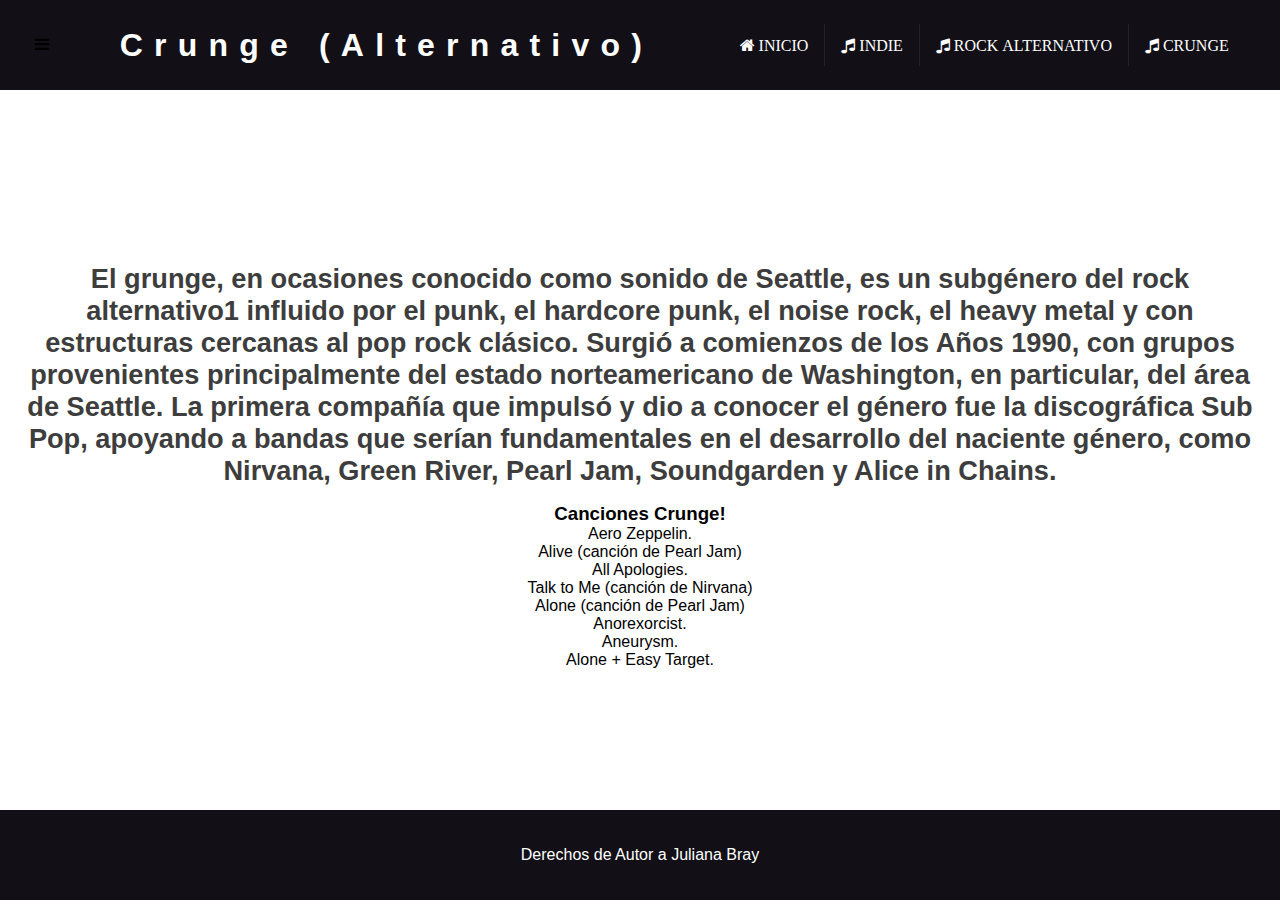
==== crunge.html @ 848aa740 "Add files via upload" ====
<!DOCTYPE html>
<html lang="en">
<head>
    <meta charset="UTF-8">
    <meta http-equiv="X-UA-Compatible" content="IE=edge">
    <meta name="viewport" content="width=device-width, initial-scale=1.0">
    <title>Musica Alternativa</title>
    <link rel="stylesheet"  href="estilos.css">
    <link rel="stylesheet" href="https://cdnjs.cloudflare.com/ajax/libs/font-awesome/4.7.0/css/font-awesome.min.css">
</head>
<body>
    <header>
        <nav>
            <input type="checkbox" id="ckbox">
            <label for="ckbox" class="dreawer">
                <i class="fa fa-bars" aria-hidden="true"></i>
            </label>
            <h1>Crunge (Alternativo)</h1>

            <ul class="menu-box">
                <li><a href="index.html" class="fa fa-home"> Inicio</a></li>
                <li><a href="Indie.html" class="fa fa-music"> Indie</a></li>
                <li><a href="rockalter.html" class="fa fa-music"> Rock Alternativo</a></li>
                <li><a href="crunge.html" class="fa fa-music"> Crunge</a></li>

            </ul>
        </nav>
    </header>
    <main>
        <div class="content">
            <h1>El grunge, en ocasiones conocido como sonido de Seattle,​ es un subgénero del rock alternativo1​ influido por el punk, el hardcore punk, el noise rock, el heavy metal y con estructuras cercanas al pop rock clásico.​ Surgió a comienzos de los Años 1990, con grupos provenientes principalmente del estado norteamericano de Washington, en particular, del área de Seattle. La primera compañía que impulsó y dio a conocer el género fue la discográfica Sub Pop, apoyando a bandas que serían fundamentales en el desarrollo del naciente género, como Nirvana, Green River, Pearl Jam, Soundgarden y Alice in Chains.</h1>
            <h3 align= "center"> Canciones Crunge! </h3>
            <ul style= "list-style-type:square;" align="center">
                <li>Aero Zeppelin.</li>
                <li>Alive (canción de Pearl Jam)</li>
                <li>All Apologies.</li>
                <li>Talk to Me (canción de Nirvana)</li>
                <li>Alone (canción de Pearl Jam)</li>
                <li>Anorexorcist.</li>
                <li>Aneurysm.</li>
                <li>Alone + Easy Target.</li>
            </ul>
        </div>


        <div id="container">
    
         
    
        </div>
        
    
        </main>
    
        <footer>
            <p>Derechos de Autor a Juliana Bray</p>
        </footer>
    
    
</body>
</html>
---- estilos.css ----
/* VAriables para el tema del sitio */

:root {
    --primary: #120f16;
    --secundary: #2e4469;
    --background: #35495e;
    --black-text: rgb(61, 61, 61);
    --white-text: #ffffff;
    --button-hover: #866b8b;
}

* {
    margin: 0;
    padding: 0;
    text-decoration: none;
    list-style: none;
    box-sizing: border-box;
}

body {
    font-family: Arial, Helvetica, sans-serif;
}

nav {
    background-color: var(--primary);
    height: 10vh;
    width: 100%;
    display: flex;
    justify-content: space-around;
    align-items: center;
}

header h1 {
    color: var(--white-text);
    font-size: 2rem;
    letter-spacing: .7rem;
}

nav ul {
    display: flex;
}

nav ul li {
    border-right: solid .1rem rgba(61, 61, 61, 0.41);
}

nav ul li:last-child {
    border-right: none;
}

nav ul li a {
    color: var(--white-text);
    font-size: 1.2rem;
    padding: .8rem 1rem;
    text-transform: uppercase;
}

nav ul li a:hover {
    background-color: var(--button-hover);
    transition: all .3s;
}

.drawer {
    color: var(--white-text);
    float: left;
    cursor: pointer;
    display: none;
    margin-left: 1rem;
    border: solid .1rem var(--white-text);
    padding: .2rem;
    border-radius: .1rem;
}

#ckbox {
    display: none;
}


/* Estilos de la seccion principal */

main {
    padding-top: 1rem;
    display: flex;
    justify-content: center;
    align-items: center;
    height: 80vh;
}

main h1 {
    font-size: 1.7rem;
    color: var(--black-text);
    text-align: center;
    margin: 1rem;
}

main p {
    color: var(--black-text);
    text-align: center;
    margin: 1rem 0;
}

main form {
    display: flex;
    justify-content: center;
}

main form button {
    margin: 0 .5rem;
    width: 8rem;
    height: 2.5rem;
    font-size: 1.1rem;
}

.primary-btn {
    background-color: var(--primary);
    color: var(--white-text);
    border-style: none;
}

.outline-btn {
    background-color: var(--white-text);
    color: var(--primary);
    border: solid .1rem var(--primary);
}

.primary-btn:hover {
    background-color: var(--white-text);
    color: var(--primary);
    border: solid .1rem var(--primary);
    transition: all .3s;
}

.outline-btn:hover {
    background-color: var(--primary);
    color: var(--white-text);
    border-style: none;
    transition: all .3s;
}

main img {
    height: 70vh;
}

footer {
    background-color: var(--primary);
    color: var(--white-text);
    display: flex;
    justify-content: center;
    align-items: center;
    height: 10vh;
}

@media(max-width:1020px) {
    nav {
        justify-content: flex-start;
    }
    .drawer {
        display: block;
    }
    nav h1 {
        margin-left: 1rem;
    }
    ul {
        position: fixed;
        width: 50%;
        height: 100vh;
        background-color: var(--background);
        top: 10vh;
        left: -100%;
        text-align: left;
        transition: all .5s;
        display: flex;
        flex-direction: column;
        align-content: stretch;
    }
    nav ul li {
        padding: 1rem 0;
        display: flex;
        flex-direction: column;
        padding-left: 2rem;
        border-bottom: solid .1rem rgba(201, 196, 196, 0.4);
    }
    #ckbox:checked~.menu-box {
        left: 0;
    }
    .image {
        display: none;
        opacity:0.4;
filter:alpha(opacity=40); /* For IE8 and earlier */
    }

    .video2{
        height: 70vh;
        padding-right: 0cm;
    }
    
}
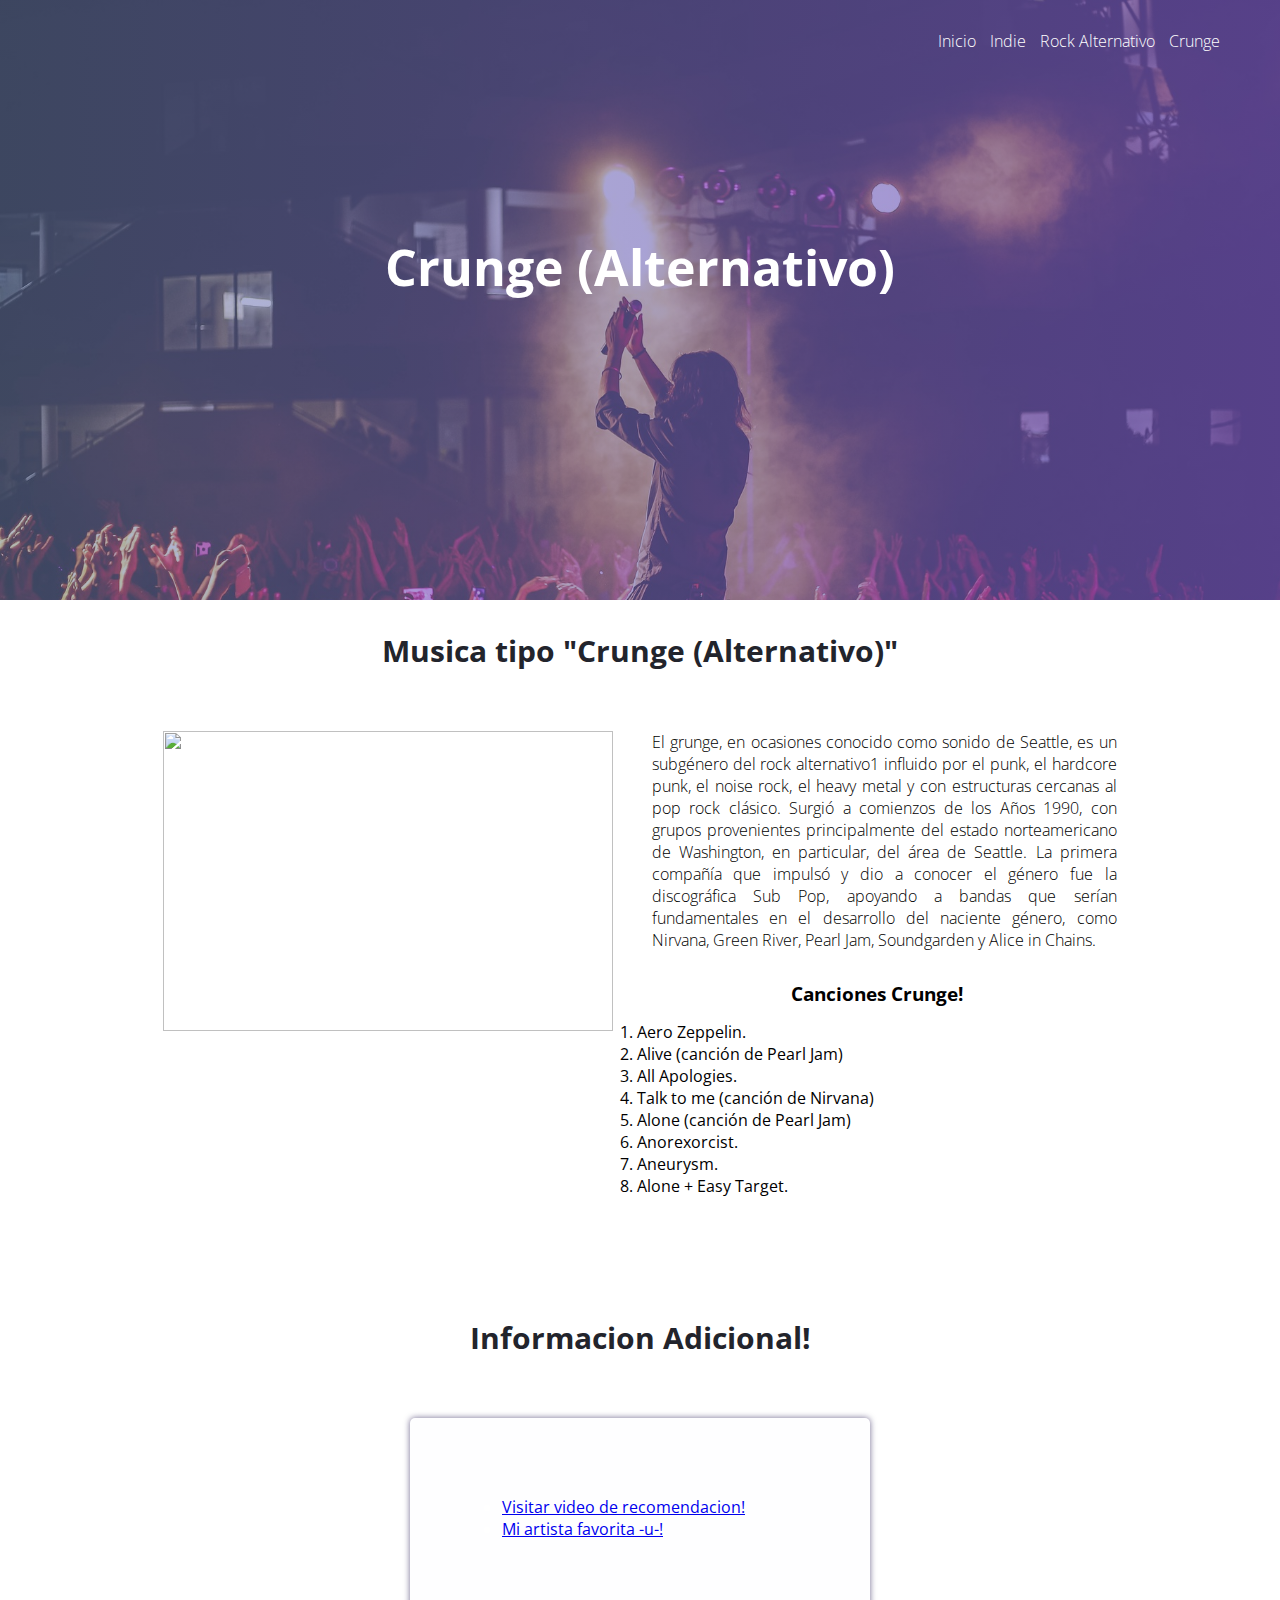
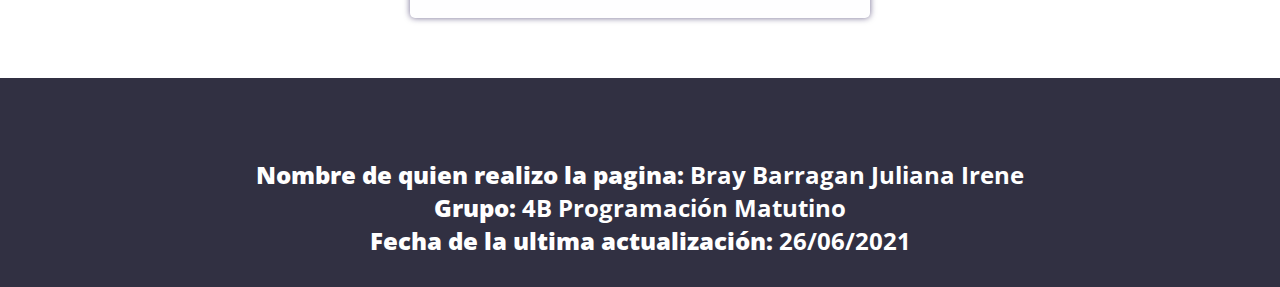
==== commit 48452dc1: "Add files via upload" ====
--- a/crunge.html
+++ b/crunge.html
@@ -5,57 +5,65 @@
     <meta http-equiv="X-UA-Compatible" content="IE=edge">
     <meta name="viewport" content="width=device-width, initial-scale=1.0">
     <title>Musica Alternativa</title>
-    <link rel="stylesheet"  href="estilos.css">
-    <link rel="stylesheet" href="https://cdnjs.cloudflare.com/ajax/libs/font-awesome/4.7.0/css/font-awesome.min.css">
+    <link rel="stylesheet" href="css/estilos.css">
+    <link href="https://fonts.googleapis.com/css?family=Open+Sans:300,400,700,800&display=swap" rel="stylesheet">
 </head>
 <body>
     <header>
         <nav>
-            <input type="checkbox" id="ckbox">
-            <label for="ckbox" class="dreawer">
-                <i class="fa fa-bars" aria-hidden="true"></i>
-            </label>
-            <h1>Crunge (Alternativo)</h1>
+                <a href="index.html" class="fa fa-home"> Inicio</a>
+                <a href="Indie.html" class="fa fa-music"> Indie</a>
+                <a href="rockalter.html" class="fa fa-music"> Rock Alternativo</a>
+                <a href="crunge.html" class="fa fa-music"> Crunge</a>
 
-            <ul class="menu-box">
-                <li><a href="index.html" class="fa fa-home"> Inicio</a></li>
-                <li><a href="Indie.html" class="fa fa-music"> Indie</a></li>
-                <li><a href="rockalter.html" class="fa fa-music"> Rock Alternativo</a></li>
-                <li><a href="crunge.html" class="fa fa-music"> Crunge</a></li>
 
             </ul>
         </nav>
+        <section class="textos-header">
+            <h1>Crunge (Alternativo)</h1>
+        </section>
+        
     </header>
     <main>
-        <div class="content">
-            <h1>El grunge, en ocasiones conocido como sonido de Seattle,​ es un subgénero del rock alternativo1​ influido por el punk, el hardcore punk, el noise rock, el heavy metal y con estructuras cercanas al pop rock clásico.​ Surgió a comienzos de los Años 1990, con grupos provenientes principalmente del estado norteamericano de Washington, en particular, del área de Seattle. La primera compañía que impulsó y dio a conocer el género fue la discográfica Sub Pop, apoyando a bandas que serían fundamentales en el desarrollo del naciente género, como Nirvana, Green River, Pearl Jam, Soundgarden y Alice in Chains.</h1>
-            <h3 align= "center"> Canciones Crunge! </h3>
-            <ul style= "list-style-type:square;" align="center">
-                <li>Aero Zeppelin.</li>
-                <li>Alive (canción de Pearl Jam)</li>
-                <li>All Apologies.</li>
-                <li>Talk to Me (canción de Nirvana)</li>
-                <li>Alone (canción de Pearl Jam)</li>
-                <li>Anorexorcist.</li>
-                <li>Aneurysm.</li>
-                <li>Alone + Easy Target.</li>
-            </ul>
-        </div>
+        <section class="contenedor significado">
+            <h2 class="titulo">Musica tipo "Crunge (Alternativo)"</h2>
+            <div class="contenedor-significado">
+                    <img src="imagen/crunge.jpg" width="450px" height="300px">
+                    <div class="contenido-textos">
+                    
+                        <p>El grunge, en ocasiones conocido como sonido de Seattle,​ es un subgénero del rock alternativo1​ influido por el punk, el hardcore punk, el noise rock, el heavy metal y con estructuras cercanas al pop rock clásico.​ Surgió a comienzos de los Años 1990, con grupos provenientes principalmente del estado norteamericano de Washington, en particular, del área de Seattle. La primera compañía que impulsó y dio a conocer el género fue la discográfica Sub Pop, apoyando a bandas que serían fundamentales en el desarrollo del naciente género, como Nirvana, Green River, Pearl Jam, Soundgarden y Alice in Chains.</p>
 
-
-        <div id="container">
+                        <h3 align= "center"> Canciones Crunge! </h3>
+                        <ol style="list-style-type: number;">
+                            <li>Aero Zeppelin.</li>
+                            <li>Alive (canción de Pearl Jam)</li>
+                            <li>All Apologies.</li>
+                            <li>Talk to me (canción de Nirvana)</li>
+                            <li>Alone (canción de Pearl Jam)</li>
+                            <li>Anorexorcist.</li>
+                            <li>Aneurysm.</li>
+                            <li>Alone + Easy Target.</li>
+                        </ol>
+                    </div>
+                </div>
+            </section>
+            <section class="clientes contenedor">
+                <h2 class="titulo">Informacion Adicional!</h2>
+                <div class="cards">
+                    <div class="card">
+                        <div class="contenido-texto-card">
+                            <li ><a align="center"href="https://www.youtube.com/watch?v=nTYHB4FpFE4" class="primary-btn">Visitar video de recomendacion! </a></li>
+                            <li><a align="center" href="https://www.youtube.com/user/Melmartinezx3" class="outline-btn">Mi artista favorita -u-! </a></li>
+                        </div>
+                    </div>
+                </div>
+            </section>
+        </main>
+        <footer>
     
-         
-    
-        </div>
-        
-    
-        </main>
-    
-        <footer>
-            <p>Derechos de Autor a Juliana Bray</p>
+            <h2 class="titulo-final"><b>Nombre de quien realizo la pagina: </b> <a>Bray Barragan Juliana Irene</a><br>
+                <b>Grupo: </b> <a>4B Programación Matutino</a><br>
+                <b>Fecha de la ultima actualización: </b> <a>26/06/2021</a></h2>
         </footer>
-    
-    
-</body>
+    </body>
 </html>--- a/css/estilos.css
+++ b/css/estilos.css
@@ -0,0 +1,220 @@
+* {
+    margin: 0;
+    padding: 0;
+    box-sizing: border-box;
+}
+
+body {
+    font-family: 'open sans';
+}
+
+.contenedor {
+    padding: 60px 0;
+    width: 90%;
+    max-width: 1000px;
+    margin: auto;
+    overflow: hidden;
+}
+
+.titulo {
+    color: #22242c;
+    font-size: 30px;
+    text-align: center;
+    margin-bottom: 60px;
+}
+
+
+header {
+    width: 100%;
+    height: 600px;
+    background: #313042;
+    background: linear-gradient(to right, hsla(224, 30%, 50%, 0.459), hsla(258, 45%, 52%, 0.664)), url(../Imagen/fondo.jpg);
+    background-size: cover;
+    background-attachment: fixed;
+    position: relative;
+}
+
+nav{
+    text-align: right;
+    padding: 30px 50px 0 0;
+}
+
+nav > a{
+    color:#fff;
+    font-weight: 300;
+    text-decoration: none;
+    margin-right: 10px;
+}
+
+
+header .textos-header{
+    display: flex;
+    height: 430px;
+    width: 100%;
+    align-items: center;
+    justify-content: center;
+    flex-direction: column;
+    text-align: center;
+}
+
+.textos-header h1{
+    font-size: 50px;
+    color:#fff;
+}
+
+.textos-header h2{
+    font-size: 30px;
+    font-weight: 300;
+    color:#fff;
+}
+
+main .significado{
+    padding: 30px 0 60px 0;
+}
+.contenedor-significado{
+    display: flex;
+    justify-content: space-evenly;
+}
+
+.significado .contenido-textos{
+    width: 48%;
+}
+
+.contenido-textos h3{
+    margin-bottom: 15px;
+}
+
+.contenido-textos h3 span{
+    background: #b9b9b9;
+    color: #fff;
+    border-radius: 50%;
+    display: inline-block;
+    text-align: center;
+    width: 30px;
+    height: 30px;
+    padding: 2px;
+    box-shadow: 0 0 6px 0 rgba(0, 0, 0, .5);
+    margin-right: 5px;
+}
+
+.contenido-textos p{
+    padding: 0px 0px 30px 15px;
+    font-weight: 300;
+    text-align: justify;
+}
+
+.cards{
+    display: flex;
+    justify-content: space-evenly;
+}
+
+.cards .card{
+    background: #fefeff;
+    display: flex;
+    width: 46%;
+    height: 200px;
+    align-items: center;
+    justify-content: space-evenly;
+    border-radius: 5px;
+    box-shadow: 0 0 6px 0 rgba(22, 9, 70, 0.6);
+}
+
+.cards .card > .contenido-texto-card{
+    width: 60%;
+    color: #fff;
+}
+
+.cards .card > .contenido-texto-card p{
+    font-weight: 300;
+    padding-top: 5px;
+}
+
+footer{
+    background: #313042;
+    padding: 60px 0 30px 0;
+    margin: auto;
+    overflow: hidden;
+}
+
+.contenedor-footer{
+    display: flex;
+    width: 90%;
+    justify-content: space-evenly;
+    margin: auto;
+    padding-bottom: 50px;
+    border-bottom: 1px solid #ccc;
+}
+
+.titulo-final{
+    text-align: center;
+    font-size: 24px;
+    margin: 20px 0 0 0;
+    color: #ffffff;
+}
+
+@media screen and (max-width:900px){
+    header{
+        background-position: center;
+    }
+
+    .contenedor-significado{
+        flex-direction: column;
+        justify-content: center;
+        align-items: center;
+    }
+
+    .significado .contenido-textos{
+        width: 90%;
+    }
+
+    .cards{
+        flex-direction: column;
+        justify-content: center;
+        align-items: center;
+    }
+
+    .cards .card{
+        width: 90%;
+    }
+
+    .cards .card:first-child{
+        margin-bottom: 30px;
+    }
+
+}
+
+@media screen and (max-width:500px){
+    nav{
+        text-align: center;
+        padding: 30px 0 0 0;
+    }
+
+    nav > a{
+        margin-right: 5px;
+    }
+
+    .textos-header h1{
+        font-size: 35px;
+    }
+
+    .textos-header h2{
+        font-size: 20px;
+    }
+
+    .significado .contenido-textos{
+        width: 95%;
+    }
+
+    .cards .card{
+        height: 450px;
+        display: flex;
+        flex-direction: column;
+        align-items: center;
+    }
+
+    .contenedor-footer{
+        flex-direction: column;
+        border: none;
+    }
+
+}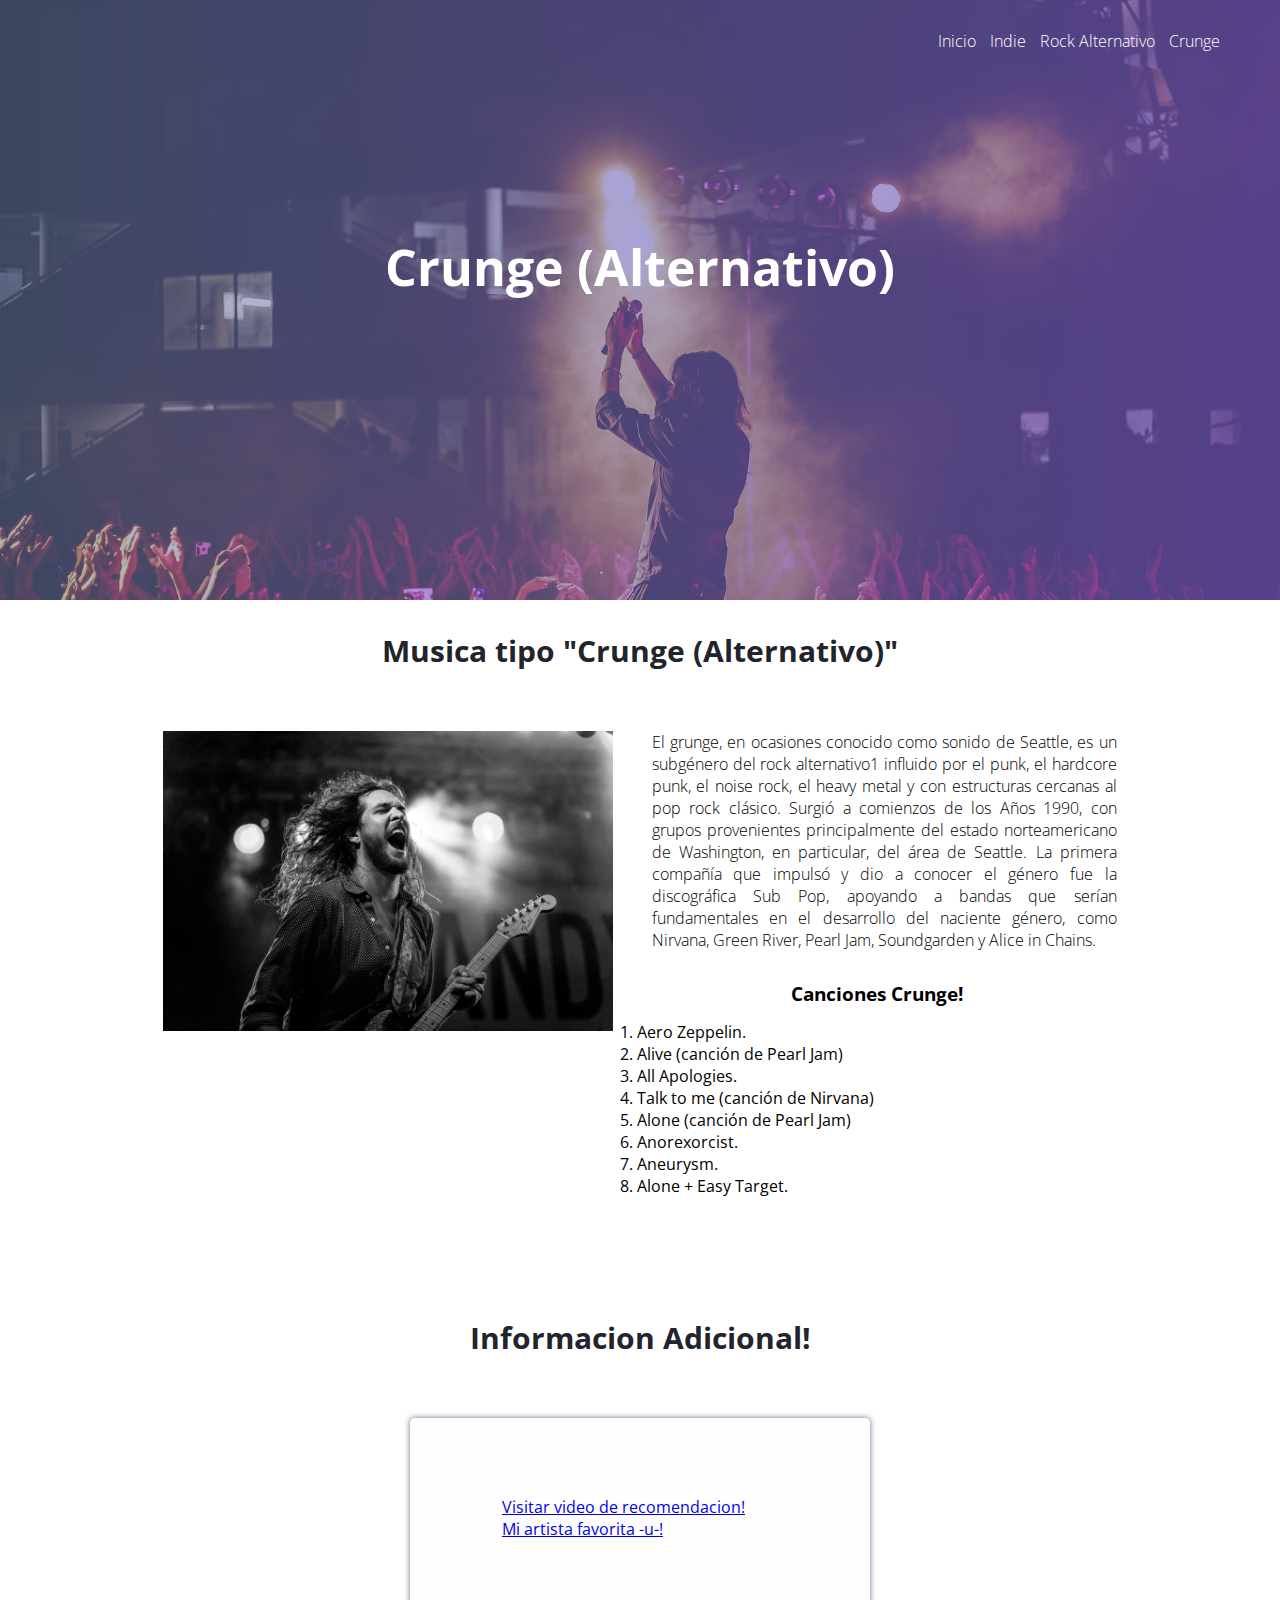
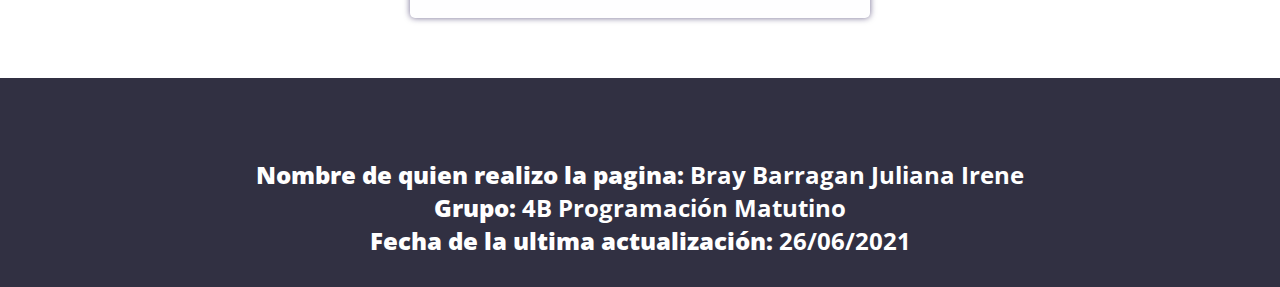
==== commit 0a1ff626: "Add files via upload" ====
--- a/crunge.html
+++ b/crunge.html
@@ -2,9 +2,10 @@
 <html lang="en">
 <head>
     <meta charset="UTF-8">
-    <meta http-equiv="X-UA-Compatible" content="IE=edge">
     <meta name="viewport" content="width=device-width, initial-scale=1.0">
+    <meta http-equiv="X-UA-Compatible" content="ie=edge">
     <title>Musica Alternativa</title>
+    <link rel="shortcut icon" href="img/alexcgdesign.png" type="image/x-icon">
     <link rel="stylesheet" href="css/estilos.css">
     <link href="https://fonts.googleapis.com/css?family=Open+Sans:300,400,700,800&display=swap" rel="stylesheet">
 </head>
@@ -28,7 +29,7 @@
         <section class="contenedor significado">
             <h2 class="titulo">Musica tipo "Crunge (Alternativo)"</h2>
             <div class="contenedor-significado">
-                    <img src="imagen/crunge.jpg" width="450px" height="300px">
+                    <img src="crunge.jpg" width="450px" height="300px">
                     <div class="contenido-textos">
                     
                         <p>El grunge, en ocasiones conocido como sonido de Seattle,​ es un subgénero del rock alternativo1​ influido por el punk, el hardcore punk, el noise rock, el heavy metal y con estructuras cercanas al pop rock clásico.​ Surgió a comienzos de los Años 1990, con grupos provenientes principalmente del estado norteamericano de Washington, en particular, del área de Seattle. La primera compañía que impulsó y dio a conocer el género fue la discográfica Sub Pop, apoyando a bandas que serían fundamentales en el desarrollo del naciente género, como Nirvana, Green River, Pearl Jam, Soundgarden y Alice in Chains.</p>
